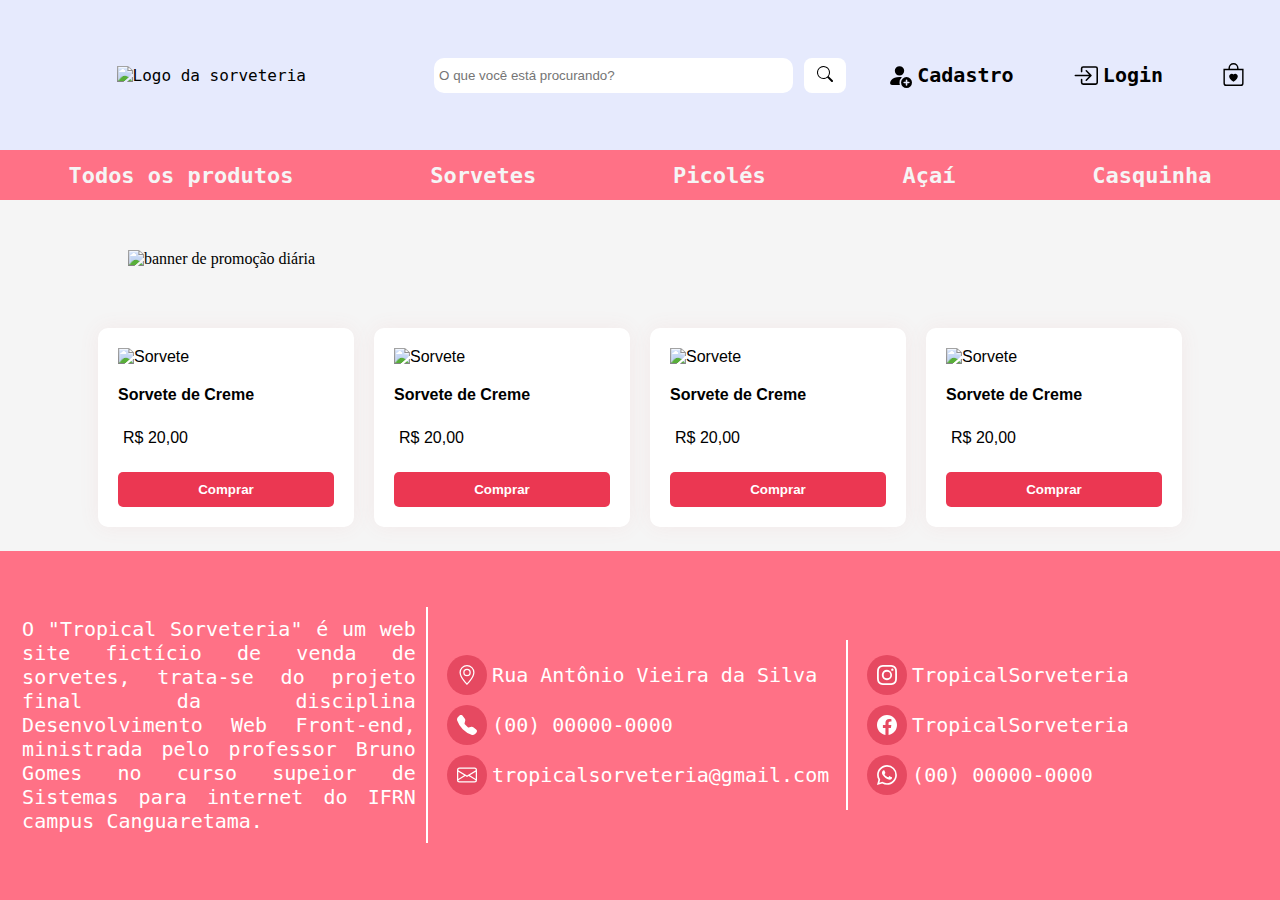
==== index.html @ 0a7fa251 "pagina de listagem versao desktop finalizada" ====
<!DOCTYPE html>
<html lang="pt-br">

<head>
    <meta charset="UTF-8">
    <meta http-equiv="X-UA-Compatible" content="IE=edge">
    <meta name="viewport" content="width=device-width, initial-scale=1.0">
    <title>Home</title>
    <link rel="stylesheet" href="src/css/styel.css">
</head>

<body>
    <!-- div principal -->
    <div class="container">
        <!-- Menu reponsivo -->
        <div class="div-menu">
            <ul class="menu-responsivo-list">
                <li class="menu-responsivo-item">
                    <a href="src/html/cadastro.html" class="menu-responsivo-link">
                        Cadastro
                        <svg xmlns="http://www.w3.org/2000/svg" width="25" height="25" fill="currentColor"
                            class="bi bi-person-fill-add" viewBox="0 0 16 16">
                            <path
                                d="M12.5 16a3.5 3.5 0 1 0 0-7 3.5 3.5 0 0 0 0 7Zm.5-5v1h1a.5.5 0 0 1 0 1h-1v1a.5.5 0 0 1-1 0v-1h-1a.5.5 0 0 1 0-1h1v-1a.5.5 0 0 1 1 0Zm-2-6a3 3 0 1 1-6 0 3 3 0 0 1 6 0Z" />
                            <path
                                d="M2 13c0 1 1 1 1 1h5.256A4.493 4.493 0 0 1 8 12.5a4.49 4.49 0 0 1 1.544-3.393C9.077 9.038 8.564 9 8 9c-5 0-6 3-6 4Z" />
                        </svg>
                    </a>
                </li>
                <li class="menu-responsivo-item">
                    <a href="src/html/login.html" class="menu-responsivo-link">
                        Login
                        <svg xmlns="http://www.w3.org/2000/svg" width="25" height="25" fill="currentColor"
                            class="bi bi-box-arrow-in-right" viewBox="0 0 16 16">
                            <path fill-rule="evenodd"
                                d="M6 3.5a.5.5 0 0 1 .5-.5h8a.5.5 0 0 1 .5.5v9a.5.5 0 0 1-.5.5h-8a.5.5 0 0 1-.5-.5v-2a.5.5 0 0 0-1 0v2A1.5 1.5 0 0 0 6.5 14h8a1.5 1.5 0 0 0 1.5-1.5v-9A1.5 1.5 0 0 0 14.5 2h-8A1.5 1.5 0 0 0 5 3.5v2a.5.5 0 0 0 1 0v-2z" />
                            <path fill-rule="evenodd"
                                d="M11.854 8.354a.5.5 0 0 0 0-.708l-3-3a.5.5 0 1 0-.708.708L10.293 7.5H1.5a.5.5 0 0 0 0 1h8.793l-2.147 2.146a.5.5 0 0 0 .708.708l3-3z" />
                        </svg>
                    </a>
                </li>
                <li class="menu-responsivo-item">
                    <a href="index.html" class="menu-responsivo-link">
                        Sacola
                        <svg xmlns="http://www.w3.org/2000/svg" width="23" height="23" fill="currentColor"
                            class="bi bi-bag-heart" viewBox="0 0 16 16">
                            <path fill-rule="evenodd"
                                d="M10.5 3.5a2.5 2.5 0 0 0-5 0V4h5v-.5Zm1 0V4H15v10a2 2 0 0 1-2 2H3a2 2 0 0 1-2-2V4h3.5v-.5a3.5 3.5 0 1 1 7 0ZM14 14V5H2v9a1 1 0 0 0 1 1h10a1 1 0 0 0 1-1ZM8 7.993c1.664-1.711 5.825 1.283 0 5.132-5.825-3.85-1.664-6.843 0-5.132Z" />
                        </svg>
                    </a>
                </li>
            </ul>
            <h2 class="titulo-categoria">Categorias</h2>
            <ul class="menu-responsivo-list">
                <li class="menu-responsivo-item">
                    <a href="src/html/produtos.html" class="menu-responsivo-link">Todos os produtos</a>
                </li>
                <li class="menu-responsivo-item">
                    <a href="#" class="menu-responsivo-link">Sorvetes</a>
                </li>
                <li class="menu-responsivo-item">
                    <a href="#" class="menu-responsivo-link">Picolés</a>
                </li>
                <li class="menu-responsivo-item">
                    <a href="#" class="menu-responsivo-link">Açaí</a>
                </li>
                <li class="menu-responsivo-item">
                    <a href="#" class="menu-responsivo-link">Casquinha</a>
                </li>
            </ul>
        </div>
        <!-- Cabeçalho -->
        <header>
            <div class="logo">
                <img src="images/logo.png" alt="Logo da sorveteria" class="logo-imagem">
            </div>
            <div class="pesquisa">
                <form action="#" class="formulario">
                    <input type="search" name="pesquisa" id="pesquisa" class="barra-pesquisa"
                        placeholder="O que você está procurando?">
                    <button type="submit" class="botao-pesquisa">
                        <svg xmlns="http://www.w3.org/2000/svg" width="16" height="16" fill="currentColor"
                            class="bi bi-search" viewBox="0 0 16 16">
                            <path
                                d="M11.742 10.344a6.5 6.5 0 1 0-1.397 1.398h-.001c.03.04.062.078.098.115l3.85 3.85a1 1 0 0 0 1.415-1.414l-3.85-3.85a1.007 1.007 0 0 0-.115-.1zM12 6.5a5.5 5.5 0 1 1-11 0 5.5 5.5 0 0 1 11 0z" />
                        </svg>
                    </button>
                </form>
            </div>
            <div class="menu-usuario">
                <ul class="nav-list menu">
                    <li class="nav-item">
                        <a href="src/html/cadastro.html" class="menu-link">
                            <svg xmlns="http://www.w3.org/2000/svg" width="25" height="25" fill="currentColor"
                                class="bi bi-person-fill-add" viewBox="0 0 16 16">
                                <path
                                    d="M12.5 16a3.5 3.5 0 1 0 0-7 3.5 3.5 0 0 0 0 7Zm.5-5v1h1a.5.5 0 0 1 0 1h-1v1a.5.5 0 0 1-1 0v-1h-1a.5.5 0 0 1 0-1h1v-1a.5.5 0 0 1 1 0Zm-2-6a3 3 0 1 1-6 0 3 3 0 0 1 6 0Z" />
                                <path
                                    d="M2 13c0 1 1 1 1 1h5.256A4.493 4.493 0 0 1 8 12.5a4.49 4.49 0 0 1 1.544-3.393C9.077 9.038 8.564 9 8 9c-5 0-6 3-6 4Z" />
                            </svg>
                            <p>Cadastro</p>

                        </a>
                    </li>
                    <li class="nav-item">
                        <a href="src/html/login.html" class="menu-link">
                            <svg xmlns="http://www.w3.org/2000/svg" width="25" height="25" fill="currentColor"
                                class="bi bi-box-arrow-in-right" viewBox="0 0 16 16">
                                <path fill-rule="evenodd"
                                    d="M6 3.5a.5.5 0 0 1 .5-.5h8a.5.5 0 0 1 .5.5v9a.5.5 0 0 1-.5.5h-8a.5.5 0 0 1-.5-.5v-2a.5.5 0 0 0-1 0v2A1.5 1.5 0 0 0 6.5 14h8a1.5 1.5 0 0 0 1.5-1.5v-9A1.5 1.5 0 0 0 14.5 2h-8A1.5 1.5 0 0 0 5 3.5v2a.5.5 0 0 0 1 0v-2z" />
                                <path fill-rule="evenodd"
                                    d="M11.854 8.354a.5.5 0 0 0 0-.708l-3-3a.5.5 0 1 0-.708.708L10.293 7.5H1.5a.5.5 0 0 0 0 1h8.793l-2.147 2.146a.5.5 0 0 0 .708.708l3-3z" />
                            </svg>
                            <p>Login</p>

                        </a>
                    </li>
                    <li class="nav-item">
                        <a href="index.html" class="menu-link">
                            <svg xmlns="http://www.w3.org/2000/svg" width="23" height="23" fill="currentColor"
                                class="bi bi-bag-heart" viewBox="0 0 16 16">
                                <path fill-rule="evenodd"
                                    d="M10.5 3.5a2.5 2.5 0 0 0-5 0V4h5v-.5Zm1 0V4H15v10a2 2 0 0 1-2 2H3a2 2 0 0 1-2-2V4h3.5v-.5a3.5 3.5 0 1 1 7 0ZM14 14V5H2v9a1 1 0 0 0 1 1h10a1 1 0 0 0 1-1ZM8 7.993c1.664-1.711 5.825 1.283 0 5.132-5.825-3.85-1.664-6.843 0-5.132Z" />
                            </svg>
                        </a>
                    </li>
                </ul>
            </div>
            <button class="botao-menu" id="btn-div">&#9776;</button>
        </header>
        <!-- Menu Desktop -->
        <nav>
            <ul class="nav-list">
                <li class="nav-item">
                    <a href="src/html/produtos.html" class="nav-link">Todos os produtos</a>
                </li>
                <li class="nav-item">
                    <a href="#" class="nav-link">Sorvetes</a>
                </li>
                <li class="nav-item">
                    <a href="#" class="nav-link">Picolés</a>
                </li>
                <li class="nav-item">
                    <a href="#" class="nav-link">Açaí</a>
                </li>
                <li class="nav-item">
                    <a href="#" class="nav-link">Casquinha</a>
                </li>
            </ul>
        </nav>
        <!-- Contéudo principal da página -->
        <main>
            <!-- Espaço promocional -->
            <div class="promocao">
                <img src="images/promocao.png" class="banner" alt="banner de promoção diária">
            </div>
            <!-- Novos produtos -->
            <div class="produtos">
                <div class="card">
                    <img src="images/cremas.png" alt="Sorvete" class="img-card">
                    <p class="titulo-card">Sorvete de Creme</p>
                    <p class="preco">R$ 20,00</p>
                    <button type="submit" class="btn-comprar">Comprar</button>
                </div>
                <div class="card">
                    <img src="images/cremas.png" alt="Sorvete" class="img-card">
                    <p class="titulo-card">Sorvete de Creme</p>
                    <p class="preco">R$ 20,00</p>
                    <button type="submit" class="btn-comprar">Comprar</button>
                </div>
                <div class="card">
                    <img src="images/cremas.png" alt="Sorvete" class="img-card">
                    <p class="titulo-card">Sorvete de Creme</p>
                    <p class="preco">R$ 20,00</p>
                    <button type="submit" class="btn-comprar">Comprar</button>
                </div>
                <div class="card">
                    <img src="images/cremas.png" alt="Sorvete" class="img-card">
                    <p class="titulo-card">Sorvete de Creme</p>
                    <p class="preco">R$ 20,00</p>
                    <button type="submit" class="btn-comprar">Comprar</button>
                </div>
            </div>
        </main>
        <!-- Rodapé -->
        <footer>
            <div class="sobre">
                <p>O "Tropical Sorveteria" é um web site fictício de venda de sorvetes, trata-se do projeto final da
                    disciplina Desenvolvimento Web Front-end, ministrada pelo professor Bruno Gomes no curso supeior de
                    Sistemas para internet do IFRN campus Canguaretama.
                </p>
            </div>
            <div class="endereco">
                <ul class="lista-rodape">
                    <li class="item-rodape">
                        <div class="icone-rodape">
                            <svg xmlns="http://www.w3.org/2000/svg" width="20" height="20" fill="currentColor"
                                class="bi bi-geo-alt" viewBox="0 0 16 16">
                                <path
                                    d="M12.166 8.94c-.524 1.062-1.234 2.12-1.96 3.07A31.493 31.493 0 0 1 8 14.58a31.481 31.481 0 0 1-2.206-2.57c-.726-.95-1.436-2.008-1.96-3.07C3.304 7.867 3 6.862 3 6a5 5 0 0 1 10 0c0 .862-.305 1.867-.834 2.94zM8 16s6-5.686 6-10A6 6 0 0 0 2 6c0 4.314 6 10 6 10z" />
                                <path d="M8 8a2 2 0 1 1 0-4 2 2 0 0 1 0 4zm0 1a3 3 0 1 0 0-6 3 3 0 0 0 0 6z" />
                            </svg>
                        </div>
                        <p class="texto-rodape">Rua Antônio Vieira da Silva</p>
                    </li>
                    <li class="item-rodape">
                        <div class="icone-rodape">
                            <svg xmlns="http://www.w3.org/2000/svg" width="20" height="20" fill="currentColor"
                                class="bi bi-telephone-fill" viewBox="0 0 16 16">
                                <path fill-rule="evenodd"
                                    d="M1.885.511a1.745 1.745 0 0 1 2.61.163L6.29 2.98c.329.423.445.974.315 1.494l-.547 2.19a.678.678 0 0 0 .178.643l2.457 2.457a.678.678 0 0 0 .644.178l2.189-.547a1.745 1.745 0 0 1 1.494.315l2.306 1.794c.829.645.905 1.87.163 2.611l-1.034 1.034c-.74.74-1.846 1.065-2.877.702a18.634 18.634 0 0 1-7.01-4.42 18.634 18.634 0 0 1-4.42-7.009c-.362-1.03-.037-2.137.703-2.877L1.885.511z" />
                            </svg>
                        </div>
                        <p class="texto-rodape">(00) 00000-0000</p>
                    </li>
                    <li class="item-rodape">
                        <div class="icone-rodape">
                            <svg xmlns="http://www.w3.org/2000/svg" width="20" height="20" fill="currentColor"
                                class="bi bi-envelope" viewBox="0 0 16 16">
                                <path
                                    d="M0 4a2 2 0 0 1 2-2h12a2 2 0 0 1 2 2v8a2 2 0 0 1-2 2H2a2 2 0 0 1-2-2V4Zm2-1a1 1 0 0 0-1 1v.217l7 4.2 7-4.2V4a1 1 0 0 0-1-1H2Zm13 2.383-4.708 2.825L15 11.105V5.383Zm-.034 6.876-5.64-3.471L8 9.583l-1.326-.795-5.64 3.47A1 1 0 0 0 2 13h12a1 1 0 0 0 .966-.741ZM1 11.105l4.708-2.897L1 5.383v5.722Z" />
                            </svg>
                        </div>
                        <p class="texto-rodape">tropicalsorveteria@gmail.com</p>
                    </li>
                </ul>
            </div>
            <div class="contato">
                <ul class="lista-rodape">
                    <li class="item-rodape">
                        <div class="icone-rodape">
                            <svg xmlns="http://www.w3.org/2000/svg" width="20" height="20" fill="currentColor"
                                class="bi bi-instagram" viewBox="0 0 16 16">
                                <path
                                    d="M8 0C5.829 0 5.556.01 4.703.048 3.85.088 3.269.222 2.76.42a3.917 3.917 0 0 0-1.417.923A3.927 3.927 0 0 0 .42 2.76C.222 3.268.087 3.85.048 4.7.01 5.555 0 5.827 0 8.001c0 2.172.01 2.444.048 3.297.04.852.174 1.433.372 1.942.205.526.478.972.923 1.417.444.445.89.719 1.416.923.51.198 1.09.333 1.942.372C5.555 15.99 5.827 16 8 16s2.444-.01 3.298-.048c.851-.04 1.434-.174 1.943-.372a3.916 3.916 0 0 0 1.416-.923c.445-.445.718-.891.923-1.417.197-.509.332-1.09.372-1.942C15.99 10.445 16 10.173 16 8s-.01-2.445-.048-3.299c-.04-.851-.175-1.433-.372-1.941a3.926 3.926 0 0 0-.923-1.417A3.911 3.911 0 0 0 13.24.42c-.51-.198-1.092-.333-1.943-.372C10.443.01 10.172 0 7.998 0h.003zm-.717 1.442h.718c2.136 0 2.389.007 3.232.046.78.035 1.204.166 1.486.275.373.145.64.319.92.599.28.28.453.546.598.92.11.281.24.705.275 1.485.039.843.047 1.096.047 3.231s-.008 2.389-.047 3.232c-.035.78-.166 1.203-.275 1.485a2.47 2.47 0 0 1-.599.919c-.28.28-.546.453-.92.598-.28.11-.704.24-1.485.276-.843.038-1.096.047-3.232.047s-2.39-.009-3.233-.047c-.78-.036-1.203-.166-1.485-.276a2.478 2.478 0 0 1-.92-.598 2.48 2.48 0 0 1-.6-.92c-.109-.281-.24-.705-.275-1.485-.038-.843-.046-1.096-.046-3.233 0-2.136.008-2.388.046-3.231.036-.78.166-1.204.276-1.486.145-.373.319-.64.599-.92.28-.28.546-.453.92-.598.282-.11.705-.24 1.485-.276.738-.034 1.024-.044 2.515-.045v.002zm4.988 1.328a.96.96 0 1 0 0 1.92.96.96 0 0 0 0-1.92zm-4.27 1.122a4.109 4.109 0 1 0 0 8.217 4.109 4.109 0 0 0 0-8.217zm0 1.441a2.667 2.667 0 1 1 0 5.334 2.667 2.667 0 0 1 0-5.334z" />
                            </svg>
                        </div>
                        <p class="texto-rodape">TropicalSorveteria</p>
                    </li>
                    <li class="item-rodape">
                        <div class="icone-rodape">
                            <svg xmlns="http://www.w3.org/2000/svg" width="20" height="20" fill="currentColor"
                                class="bi bi-facebook" viewBox="0 0 16 16">
                                <path
                                    d="M16 8.049c0-4.446-3.582-8.05-8-8.05C3.58 0-.002 3.603-.002 8.05c0 4.017 2.926 7.347 6.75 7.951v-5.625h-2.03V8.05H6.75V6.275c0-2.017 1.195-3.131 3.022-3.131.876 0 1.791.157 1.791.157v1.98h-1.009c-.993 0-1.303.621-1.303 1.258v1.51h2.218l-.354 2.326H9.25V16c3.824-.604 6.75-3.934 6.75-7.951z" />
                            </svg>
                        </div>
                        <p class="texto-rodape">TropicalSorveteria</p>
                    </li>
                    <li class="item-rodape">
                        <div class="icone-rodape">
                            <svg xmlns="http://www.w3.org/2000/svg" width="20" height="20" fill="currentColor"
                                class="bi bi-whatsapp" viewBox="0 0 16 16">
                                <path
                                    d="M13.601 2.326A7.854 7.854 0 0 0 7.994 0C3.627 0 .068 3.558.064 7.926c0 1.399.366 2.76 1.057 3.965L0 16l4.204-1.102a7.933 7.933 0 0 0 3.79.965h.004c4.368 0 7.926-3.558 7.93-7.93A7.898 7.898 0 0 0 13.6 2.326zM7.994 14.521a6.573 6.573 0 0 1-3.356-.92l-.24-.144-2.494.654.666-2.433-.156-.251a6.56 6.56 0 0 1-1.007-3.505c0-3.626 2.957-6.584 6.591-6.584a6.56 6.56 0 0 1 4.66 1.931 6.557 6.557 0 0 1 1.928 4.66c-.004 3.639-2.961 6.592-6.592 6.592zm3.615-4.934c-.197-.099-1.17-.578-1.353-.646-.182-.065-.315-.099-.445.099-.133.197-.513.646-.627.775-.114.133-.232.148-.43.05-.197-.1-.836-.308-1.592-.985-.59-.525-.985-1.175-1.103-1.372-.114-.198-.011-.304.088-.403.087-.088.197-.232.296-.346.1-.114.133-.198.198-.33.065-.134.034-.248-.015-.347-.05-.099-.445-1.076-.612-1.47-.16-.389-.323-.335-.445-.34-.114-.007-.247-.007-.38-.007a.729.729 0 0 0-.529.247c-.182.198-.691.677-.691 1.654 0 .977.71 1.916.81 2.049.098.133 1.394 2.132 3.383 2.992.47.205.84.326 1.129.418.475.152.904.129 1.246.08.38-.058 1.171-.48 1.338-.943.164-.464.164-.86.114-.943-.049-.084-.182-.133-.38-.232z" />
                            </svg>
                        </div>
                        <p class="texto-rodape">(00) 00000-0000</p>
                    </li>
                </ul>
            </div>
        </footer>
    </div>
    <!-- Script do menu reponsivo -->
    <script src="src/js/script.js"></script>
</body>

</html>
---- src/css/styel.css ----
@import url(//db.onlinewebfonts.com/c/583f24bc5c8de75d499c7b5993058a70?family=29LT+Azer);
* {
  padding: 0;
  margin: 0;
  box-sizing: border-box;
}
.container {
  max-width: 100vw;
  min-height: 100vh;
  display: grid;
  grid-template-areas:
    "header"
    "nav"
    "main"
    "footer";
  grid-template-columns: auto;
  grid-template-rows: 150px 50px auto auto;
  background-color: whitesmoke;
}
header {
  grid-area: header;
  display: flex;
  justify-content: space-between;
  background-color: #e6eafd;
  font-family: "29LT Azer", "monospace";
}
.logo,
.pesquisa,
.menu-usuario {
  width: 33%;
  display: flex;
  align-items: center;
  justify-content: center;
}
.logo-imagem {
  max-width: 65%;
}
.formulario {
  width: 100%;
  height: 100%;
  display: flex;
  align-items: center;
  justify-content: space-around;
}
.barra-pesquisa {
  width: 85%;
  height: 35px;
  border: none;
  border-radius: 10px;
  padding: 5px;
}
.botao-pesquisa {
  width: 10%;
  height: 35px;
  border-radius: 8px;
  background-color: white;
  border: none;
}
.botao-pesquisa:hover {
  cursor: pointer;
  color: white;
  background-color: #f88092;
}
.menu-link {
  display: flex;
  align-items: center;
  text-decoration: none;
  font-size: 20px;
  color: black;
  font-weight: bold;
}
.menu-link svg {
  margin-right: 5px;
}
.menu-link:hover {
  zoom: 105%;
  transition: all 10s;
}
nav {
  grid-area: nav;
  display: flex;
  font-family: "29LT Azer", "monospace";
  font-weight: bold;
  font-size: 22px;
  background-color: #ff7186;
  align-items: center;
}
.nav-list {
  display: flex;
  width: 100%;
  justify-content: space-around;
}
.nav-item {
  list-style: none;
}
.nav-link {
  padding: 0 15px;
  text-decoration: none;
  color: whitesmoke;
}
.nav-link:hover {
  color: whitesmoke;
}
.div-menu {
  position: absolute;
  background-color: #ff899bde;
  height: 100vh;
  width: 70vw;
  display: none;
  border-bottom-right-radius: 50pc;
}
.menu-responsivo-list {
  font-family: "29LT Azer", "monospace";
  display: flex;
  flex-direction: column;
  justify-content: space-around;
}
.menu-responsivo-item {
  list-style: none;
  display: flex;
  justify-content: center;
  padding: 10px;
}
.menu-responsivo-link {
  text-decoration: none;
  font-size: 30px;
  color: white;
  width: 100%;
  display: flex;
  justify-content: space-between;
  align-items: center;
  padding: 5px;
}
.titulo-categoria {
  font-family: "29LT Azer", "monospace";
  font-size: 35px;
  color: white;
  padding: 30px 0 15px;
  text-align: center;
}
.botao-menu {
  background-color: transparent;
  border: none;
  font-size: 36px;
  color: #f88092;
  position: absolute;
  top: 40px;
  right: 20px;
  display: none;
}
.botao-menu:hover {
  cursor: pointer;
}
main {
  grid-area: main;
}
.promocao,
.produtos {
  margin-top: 50px;
  width: 100%;
  display: flex;
  align-items: center;
  justify-content: center;
  flex-wrap: wrap;
}
.banner {
  width: 80%;
  margin: 0 5px;
}
.card {
  font-family: Arial, Helvetica, sans-serif;
  background-color: #ffffff;
  margin: 10px;
  padding: 20px;
  width: 20%;
  display: flex;
  flex-direction: column;
  border-radius: 10px;
  box-shadow: 0 0 20px rgb(243, 233, 233);
}
.img-card {
  width: 100%;
}
.titulo-card {
  padding: 20px 0;
  text-align: start;
  font-weight: bold;
}
.preco {
  padding: 5px;
}
.btn-comprar {
  margin-top: 20px;
  border: none;
  padding: 10px;
  border-radius: 5px;
  color: white;
  background-color: #eb3752;
  font-weight: bold;
  cursor: pointer;
}
.btn-comprar:hover {
  background-color: #e64961;
}
footer {
  grid-area: footer;
  background-color: #ff7186;
  color: white;
  font-family: "29LT Azer", "monospace";
  font-size: 20px;
  display: flex;
  align-items: center;
  justify-content: space-around;
  padding: 50px 10px;
  width: 100%;
}
.sobre,
.endereco,
.contato {
  width: 33%;
  padding: 10px;
  text-align: justify;
}
.sobre,
.endereco {
  border-right: 2px solid white;
}
.lista-rodape {
  display: flex;
  flex-direction: column;
  justify-content: space-around;
}
.item-rodape {
  display: flex;
  align-items: center;
  list-style: none;
}
.icone-rodape {
  margin: 5px;
  display: flex;
  align-items: center;
  justify-content: center;
  padding: 10px;
  background-color: #e64961;
  border-radius: 50%;
}
@media screen and (max-width: 700px) {
  .pesquisa {
    width: 70%;
  }
  .logo-imagem {
    width: 80%;
  }
  .menu {
    justify-content: right;
  }
  .menu-usuario p {
    display: none;
  }
  .menu-usuario {
    width: 20%;
  }
  .menu-link svg {
    margin-right: 0;
    margin: 5px;
  }
  footer {
    flex-direction: column;
    align-content: space-between;
    padding: 20px;
  }
  .sobre,
  .endereco,
  .contato {
    width: 100%;
    border-right: none;
    border-bottom: 1px solid white;
    margin: 0 20px;
  }
  .card {
    width: 30%;
  }
}
@media screen and (max-width: 545px) {
  .container {
    grid-template-areas:
      "header"
      "main"
      "footer";
    grid-template-rows: 150px auto auto;
  }
  header {
    flex-direction: column;
    justify-content: space-evenly;
  }
  nav {
    display: none;
  }
  .menu-usuario {
    display: none;
  }
  .logo {
    width: 50%;
  }
  .pesquisa {
    width: 100%;
  }
  .botao-menu {
    display: flex;
    align-items: center;
    justify-content: center;
  }
  .card {
    width: 40%;
  }
}
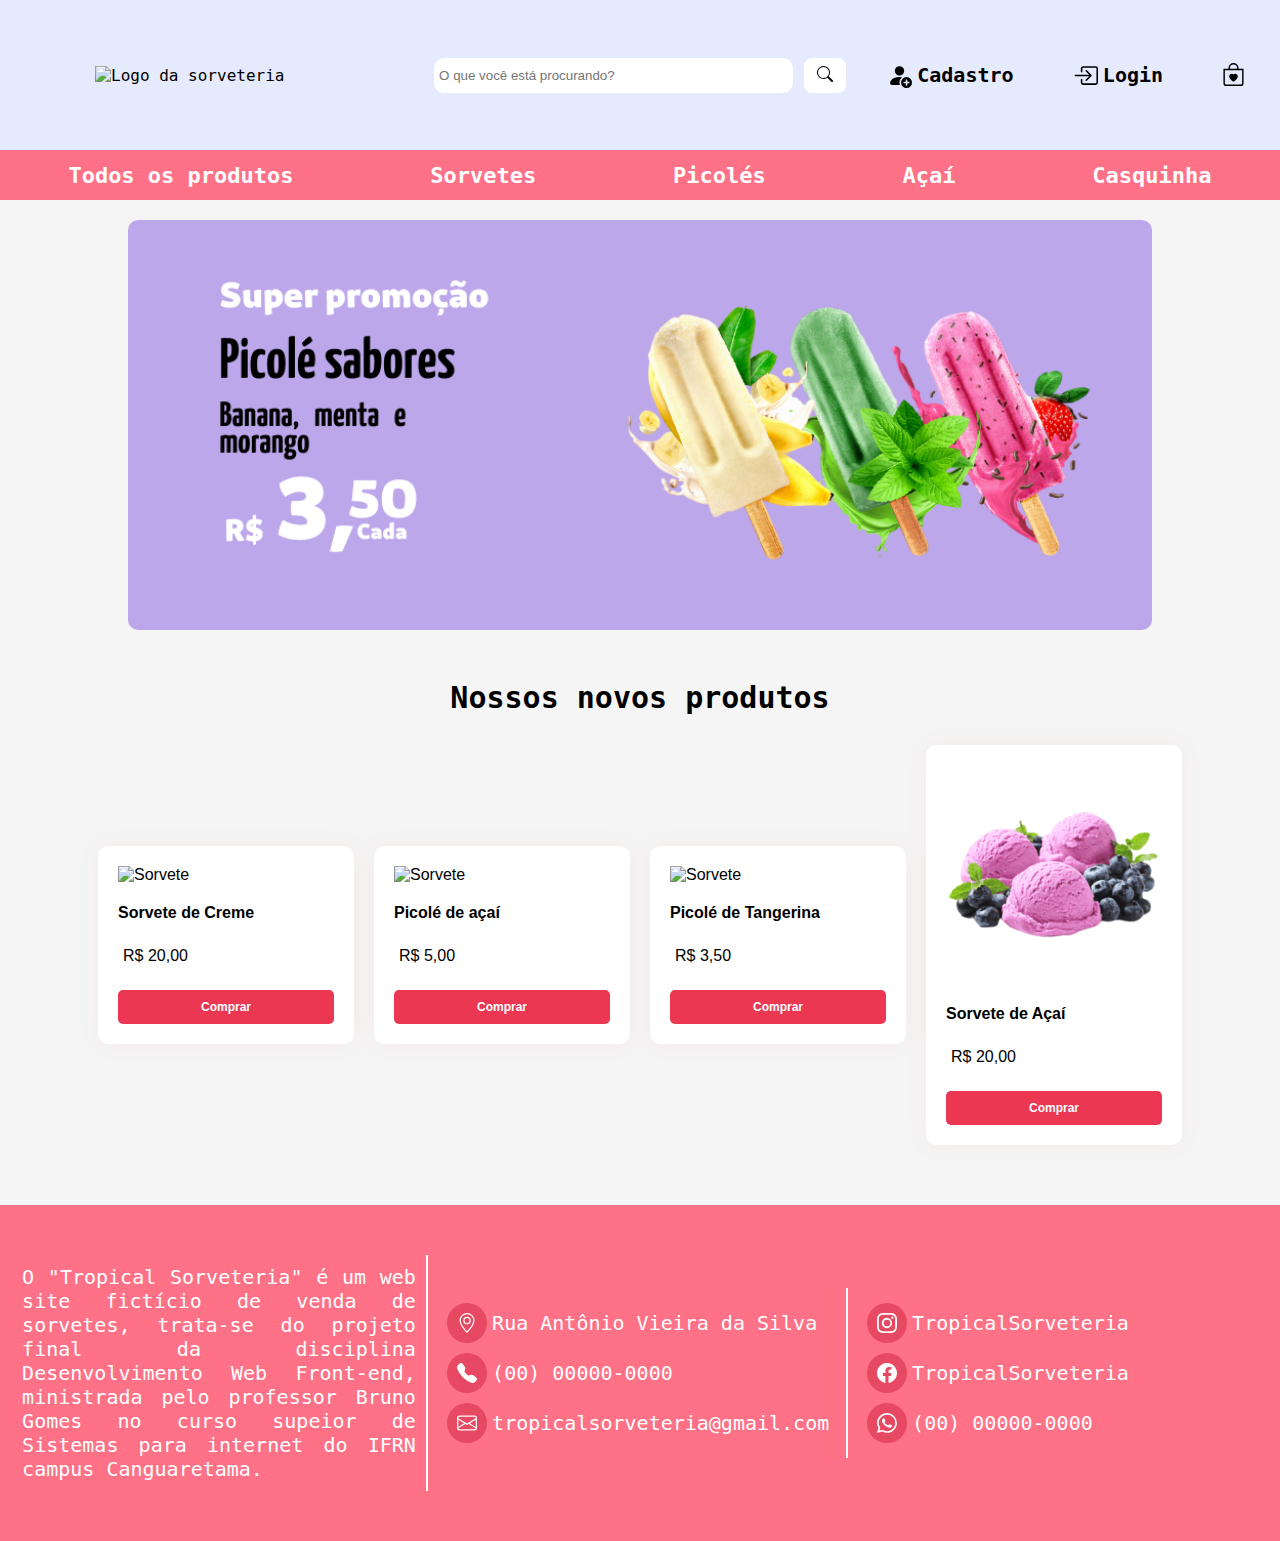
==== commit bc868ae6: "Merge branch 'main' of https://github.com/LUIZARIB/projeto_final_frontend" ====
--- a/index.html
+++ b/index.html
@@ -5,6 +5,7 @@
     <meta charset="UTF-8">
     <meta http-equiv="X-UA-Compatible" content="IE=edge">
     <meta name="viewport" content="width=device-width, initial-scale=1.0">
+    <link rel="shortcut icon" href="images/favicon.ico" type="image/x-icon">
     <title>Home</title>
     <link rel="stylesheet" href="src/css/styel.css">
 </head>
@@ -154,32 +155,41 @@
             <div class="promocao">
                 <img src="images/promocao.png" class="banner" alt="banner de promoção diária">
             </div>
+            <h2 class="novosProdutos">Nossos novos produtos</h2>
             <!-- Novos produtos -->
             <div class="produtos">
-                <div class="card">
-                    <img src="images/cremas.png" alt="Sorvete" class="img-card">
-                    <p class="titulo-card">Sorvete de Creme</p>
-                    <p class="preco">R$ 20,00</p>
-                    <button type="submit" class="btn-comprar">Comprar</button>
-                </div>
-                <div class="card">
-                    <img src="images/cremas.png" alt="Sorvete" class="img-card">
-                    <p class="titulo-card">Sorvete de Creme</p>
-                    <p class="preco">R$ 20,00</p>
-                    <button type="submit" class="btn-comprar">Comprar</button>
-                </div>
-                <div class="card">
-                    <img src="images/cremas.png" alt="Sorvete" class="img-card">
-                    <p class="titulo-card">Sorvete de Creme</p>
-                    <p class="preco">R$ 20,00</p>
-                    <button type="submit" class="btn-comprar">Comprar</button>
-                </div>
-                <div class="card">
-                    <img src="images/cremas.png" alt="Sorvete" class="img-card">
-                    <p class="titulo-card">Sorvete de Creme</p>
-                    <p class="preco">R$ 20,00</p>
-                    <button type="submit" class="btn-comprar">Comprar</button>
-                </div>
+                <a href="src/html/detalhe.html" class="link-produto">
+                    <div class="card">
+                        <img src="images/cremas.png" alt="Sorvete" class="img-card">
+                        <p class="titulo-card">Sorvete de Creme</p>
+                        <p class="preco">R$ 20,00</p>
+                        <a href="#" class="btn-comprar">Comprar</a>
+                    </div>
+                </a>
+                <a href="src/html/detalhe.html" class="link-produto">
+                    <div class="card">
+                        <img src="images/picole1.png" alt="Sorvete" class="img-card">
+                        <p class="titulo-card">Picolé de açaí</p>
+                        <p class="preco">R$ 5,00</p>
+                        <a href="#" class="btn-comprar">Comprar</a>
+                    </div>
+                </a>
+                <a href="src/html/detalhe.html" class="link-produto">
+                    <div class="card">
+                        <img src="images/picole2.png" alt="Sorvete" class="img-card">
+                        <p class="titulo-card">Picolé de Tangerina</p>
+                        <p class="preco">R$ 3,50</p>
+                        <a href="#" class="btn-comprar">Comprar</a>
+                    </div>
+                </a>
+                <a href="src/html/detalhe.html" class="link-produto">
+                    <div class="card">
+                        <img src="images/sorvete2.png" alt="Sorvete" class="img-card">
+                        <p class="titulo-card">Sorvete de Açaí</p>
+                        <p class="preco">R$ 20,00</p>
+                        <a href="#" class="btn-comprar">Comprar</a>
+                    </div>
+                </a>
             </div>
         </main>
         <!-- Rodapé -->
--- a/src/css/styel.css
+++ b/src/css/styel.css
@@ -33,7 +33,7 @@
   justify-content: center;
 }
 .logo-imagem {
-  max-width: 65%;
+  width: 55%;
 }
 .formulario {
   width: 100%;
@@ -96,7 +96,7 @@
 .nav-link {
   padding: 0 15px;
   text-decoration: none;
-  color: whitesmoke;
+  color: white
 }
 .nav-link:hover {
   color: whitesmoke;
@@ -104,10 +104,10 @@
 .div-menu {
   position: absolute;
   background-color: #ff899bde;
-  height: 100vh;
-  width: 70vw;
+  height: max-content;
+  width: 50%;
   display: none;
-  border-bottom-right-radius: 50pc;
+  border-bottom-right-radius: 5px;
 }
 .menu-responsivo-list {
   font-family: "29LT Azer", "monospace";
@@ -156,16 +156,32 @@
 }
 .promocao,
 .produtos {
-  margin-top: 50px;
+  margin-top: 20px;
   width: 100%;
   display: flex;
   align-items: center;
   justify-content: center;
   flex-wrap: wrap;
+}
+.produtos{
+  margin-bottom: 50px;
+}
+.novosProdutos{
+  margin-top: 50px;
+  text-align: center;
+  font-family: "29LT Azer", "monospace";
+  font-size: 30px;
+
+
 }
 .banner {
   width: 80%;
   margin: 0 5px;
+  border-radius: 10px;
+}
+.link-produto{
+  text-decoration: none;
+  color: black;
 }
 .card {
   font-family: Arial, Helvetica, sans-serif;
@@ -198,6 +214,10 @@
   background-color: #eb3752;
   font-weight: bold;
   cursor: pointer;
+  text-decoration: none;
+  font-size: 12px;
+  width: 100%;
+  text-align: center;
 }
 .btn-comprar:hover {
   background-color: #e64961;
